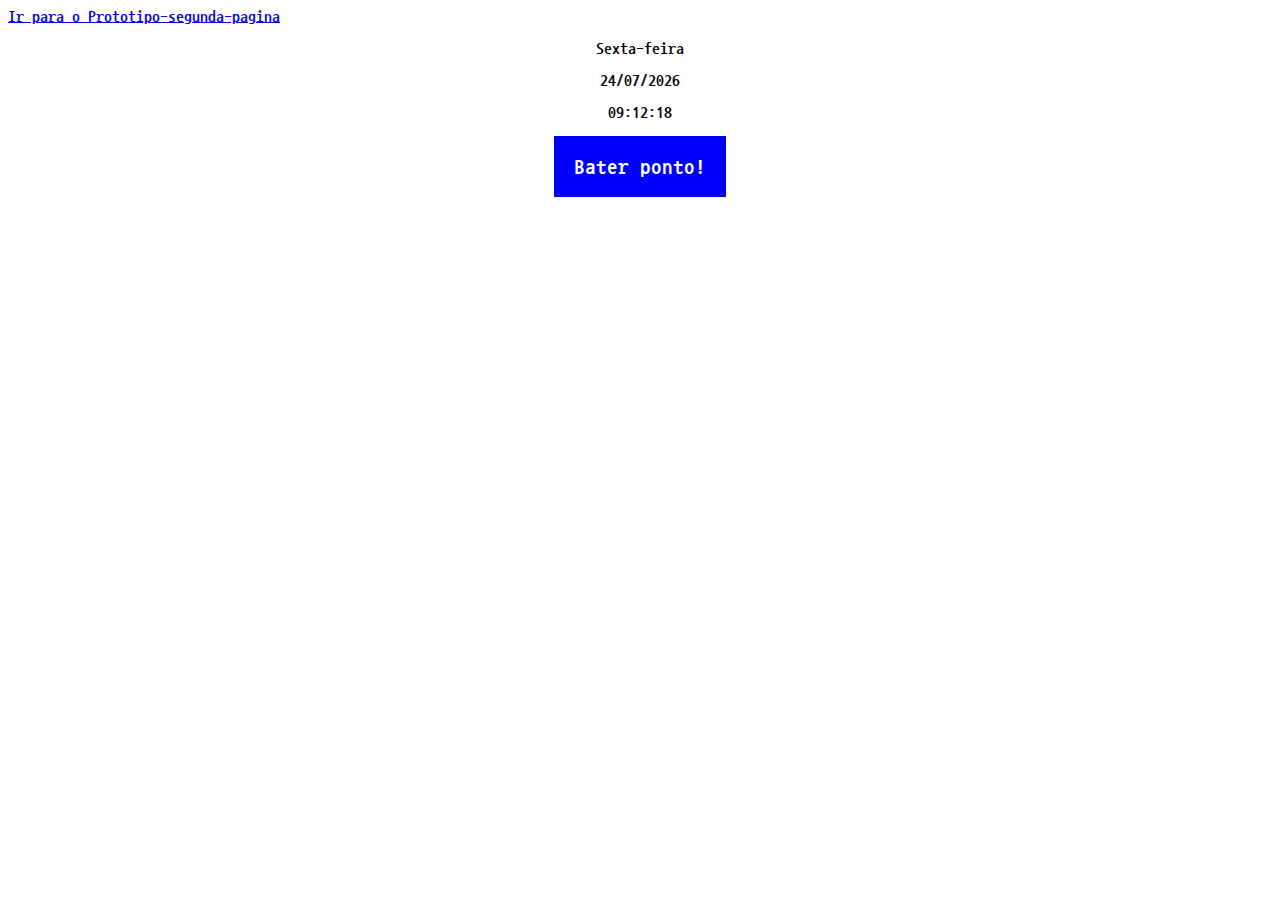
==== index.html @ 5f3772bd "criando o espaço para a segunda página" ====
<!DOCTYPE html>
<html lang="pt-br">
  <head>
    <meta charset="UTF-8" />
    <meta name="viewport" content="width=device-width, initial-scale=1.0" />
    <title>Sistema de Controle de Ponto</title>
    <link rel="stylesheet" href="css/style.css" />
    <link rel="preconnect" href="https://fonts.googleapis.com" />
    <link rel="preconnect" href="https://fonts.gstatic.com" crossorigin />
    <link
      href="https://fonts.googleapis.com/css2?family=Nanum+Gothic+Coding:wght@400;700&display=swap"
      rel="stylesheet"
    />
  </head>
  <body>
    <!--Redirecionamento para segunda página-->
    <a href="RelatorioPontos.html" target="_blank"
      >Ir para o Prototipo-segunda-pagina
    </a>

    <div id="alerta-registro-ponto" class="hidden">
      <p>Ponto registrado com sucesso</p>
      <button id="alerta-registro-ponto-fechar">X</button>
    </div>
    <div class="data-hora">
      <p id="dia-semana"></p>
      <p id="dia-mes-ano"></p>
      <p id="hora-min-seg"></p>
    </div>
    <div id="div-btn-bater-ponto">
      <button id="btn-bater-ponto">Bater ponto!</button>
    </div>
    <dialog id="dialog-ponto">
      <p id="dialog-data"></p>
      <p id="dialog-hora"></p>

      <label for="data-ponto">Escolha a data e hora:</label>
      <input type="datetime-local" id="data-ponto" class="data-hora-selector" />
      <button id="btn-data-hora-atual">Agora</button>

      <select name="tipos-ponto" id="tipos-ponto" required>
        <option value="entrada">Entrada</option>
        <option value="intervalo">Intervalo</option>
        <option value="volta-intervalo">Volta Intervalo</option>
        <option value="saida">Saída</option>
        <option value="falta">Falta</option>
      </select>

      <label for="comentario-ponto">Comentário (opcional):</label>
      <textarea
        id="comentario-ponto"
        rows="4"
        placeholder="Adicione um comentário..."
      ></textarea>

      <button id="btn-dialog-bater-ponto">Registrar ponto</button>

      <p id="dialog-last-register"></p>
      <button id="btn-dialog-fechar">X</button>
    </dialog>
    <script src="js/index.js"></script>
  </body>
</html>
---- css/style.css ----
* {
    font-family: "Nanum Gothic Coding", monospace;
    font-style: normal;
    font-weight: bold;
}

.data-hora {
    text-align: center;
    font-family: "Nanum Gothic Coding", monospace;
    font-weight: 400;
    font-style: normal;
}

#btn-dialog-fechar {
    position: absolute;
    top: 0;
    right: 0;
}

#alerta-registro-ponto {
    position: fixed;
    bottom: 20px;
    right: 20px;
    background-color: green;
    padding: 20px;
}

#alerta-registro-ponto p {
    text-align: center;
    color: white;
    font-size: 1.1rem;
    text-align: center;
    font-family: "Nanum Gothic Coding", monospace;
    font-weight: 400;
    font-style: normal;
}


#alerta-registro-ponto-fechar {
    position: absolute;
    top: 0;
    right: 0;
}

.hidden {
    opacity: 0;
}

.show {
    opacity: 1;
}


#div-btn-bater-ponto {
    text-align: center;
}

#btn-bater-ponto {
    padding: 20px;
    background-color: blue;
    color: white;
    font-size: 1.3rem;
    border: 0px;
}

.data-hora p {
    font-size: rem; 
}

#dialog-ponto label,
#dialog-ponto input[type="datetime-local"] {
    display: block;
    margin: 10px 0;
    text-align: center;
}

#dialog-ponto {
    text-align: center; 
}

#dialog-ponto label,
#dialog-ponto input[type="datetime-local"],
#dialog-ponto button {
    margin: 10px auto;
    display: block;
}


#dialog-ponto p {
    font-size: 1.5rem;
    text-align: center;
    
}

#dialog-ponto select {
    padding: 20px;
    font-size: 1.3rem;
}

#btn-dialog-bater-ponto {
    padding: 20px;
    font-size: 1.3rem;
}
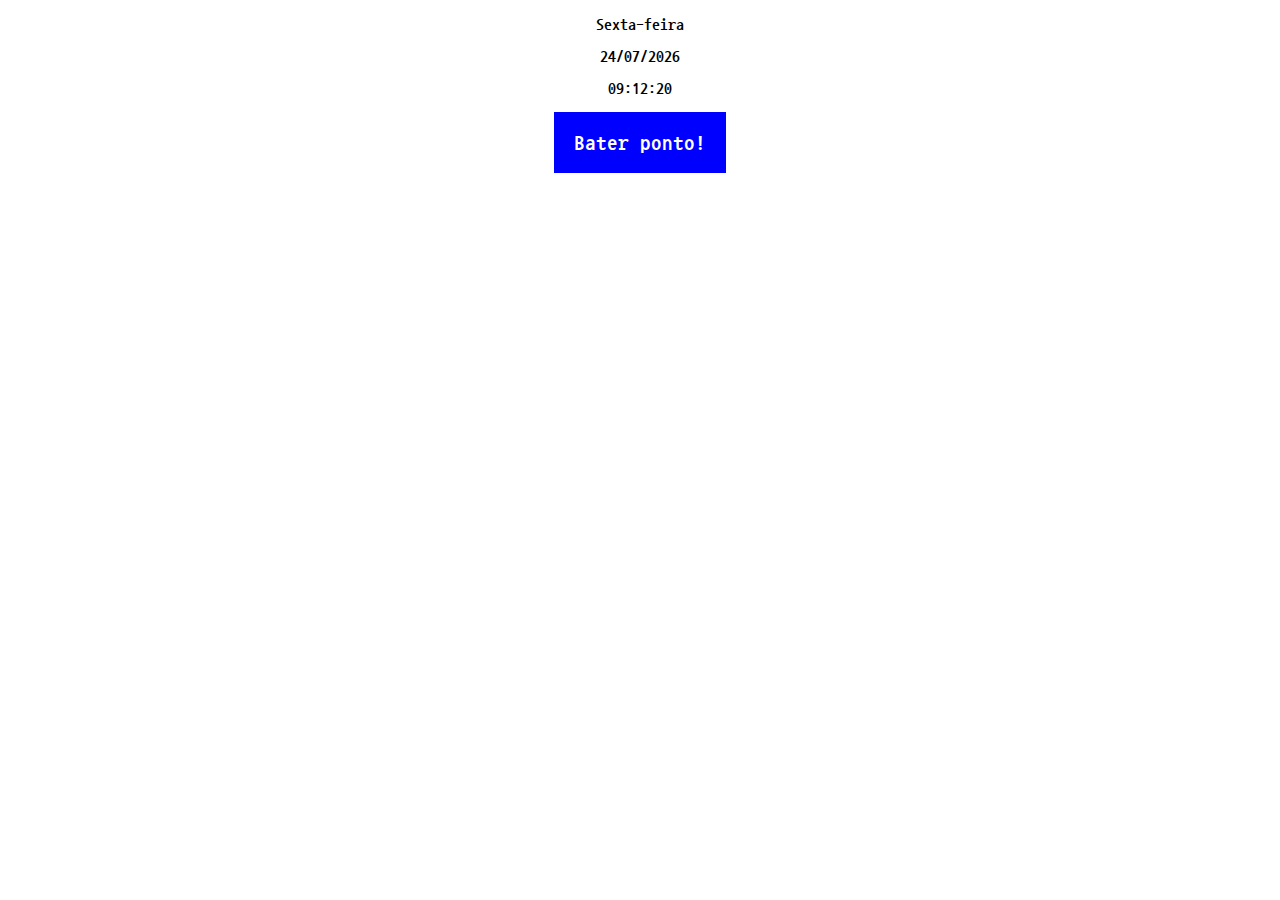
==== commit 4246a028: "image add feature" ====
--- a/index.html
+++ b/index.html
@@ -1,63 +1,57 @@
 <!DOCTYPE html>
 <html lang="pt-br">
-  <head>
-    <meta charset="UTF-8" />
-    <meta name="viewport" content="width=device-width, initial-scale=1.0" />
+<head>
+    <meta charset="UTF-8">
+    <meta name="viewport" content="width=device-width, initial-scale=1.0">
     <title>Sistema de Controle de Ponto</title>
-    <link rel="stylesheet" href="css/style.css" />
-    <link rel="preconnect" href="https://fonts.googleapis.com" />
-    <link rel="preconnect" href="https://fonts.gstatic.com" crossorigin />
-    <link
-      href="https://fonts.googleapis.com/css2?family=Nanum+Gothic+Coding:wght@400;700&display=swap"
-      rel="stylesheet"
-    />
-  </head>
-  <body>
-    <!--Redirecionamento para segunda página-->
-    <a href="RelatorioPontos.html" target="_blank"
-      >Ir para o Prototipo-segunda-pagina
-    </a>
-
+    <link rel="stylesheet" href="css/style.css">
+    <link rel="preconnect" href="https://fonts.googleapis.com">
+    <link rel="preconnect" href="https://fonts.gstatic.com" crossorigin>
+    <link href="https://fonts.googleapis.com/css2?family=Nanum+Gothic+Coding:wght@400;700&display=swap" rel="stylesheet">
+</head>
+<body>
     <div id="alerta-registro-ponto" class="hidden">
-      <p>Ponto registrado com sucesso</p>
-      <button id="alerta-registro-ponto-fechar">X</button>
+        <p>Ponto registrado com sucesso</p>
+        <button id="alerta-registro-ponto-fechar">X</button>
     </div>
     <div class="data-hora">
-      <p id="dia-semana"></p>
-      <p id="dia-mes-ano"></p>
-      <p id="hora-min-seg"></p>
+        <p id="dia-semana"></p>
+        <p id="dia-mes-ano"></p>
+        <p id="hora-min-seg"></p>
     </div>
     <div id="div-btn-bater-ponto">
-      <button id="btn-bater-ponto">Bater ponto!</button>
+        <button id="btn-bater-ponto">Bater ponto!</button>
     </div>
     <dialog id="dialog-ponto">
-      <p id="dialog-data"></p>
-      <p id="dialog-hora"></p>
+        <p id="dialog-data"></p>
+        <p id="dialog-hora"></p>
+    
+        <label for="data-ponto">Escolha a data e hora:</label>
+        <input type="datetime-local" id="data-ponto" class="data-hora-selector">
+        <button id="btn-data-hora-atual">Agora</button>
+    
+        <select name="tipos-ponto" id="tipos-ponto" required>
+            <option value="entrada">Entrada</option>
+            <option value="intervalo">Intervalo</option>
+            <option value="volta-intervalo">Volta Intervalo</option>
+            <option value="saida">Saída</option>
+            <option value="falta">Falta</option>
+        </select>
 
-      <label for="data-ponto">Escolha a data e hora:</label>
-      <input type="datetime-local" id="data-ponto" class="data-hora-selector" />
-      <button id="btn-data-hora-atual">Agora</button>
-
-      <select name="tipos-ponto" id="tipos-ponto" required>
-        <option value="entrada">Entrada</option>
-        <option value="intervalo">Intervalo</option>
-        <option value="volta-intervalo">Volta Intervalo</option>
-        <option value="saida">Saída</option>
-        <option value="falta">Falta</option>
-      </select>
-
-      <label for="comentario-ponto">Comentário (opcional):</label>
-      <textarea
-        id="comentario-ponto"
-        rows="4"
-        placeholder="Adicione um comentário..."
-      ></textarea>
-
-      <button id="btn-dialog-bater-ponto">Registrar ponto</button>
-
-      <p id="dialog-last-register"></p>
-      <button id="btn-dialog-fechar">X</button>
+        <label for="comentario-ponto">Comentário (opcional):</label>
+        <textarea id="comentario-ponto" rows="4" placeholder="Adicione um comentário..."></textarea>
+    
+        <div id="div-anexo-imagem" style="display: none;">
+            <label for="anexo-imagem">Anexar imagem (somente em caso de falta):</label>
+            <input type="file" id="anexo-imagem" accept="image/*">
+        </div>
+    
+        <button id="btn-dialog-bater-ponto">Registrar ponto</button>
+    
+        <p id="dialog-last-register"></p>
+        <button id="btn-dialog-fechar">X</button>
     </dialog>
     <script src="js/index.js"></script>
-  </body>
+</body>
 </html>
+
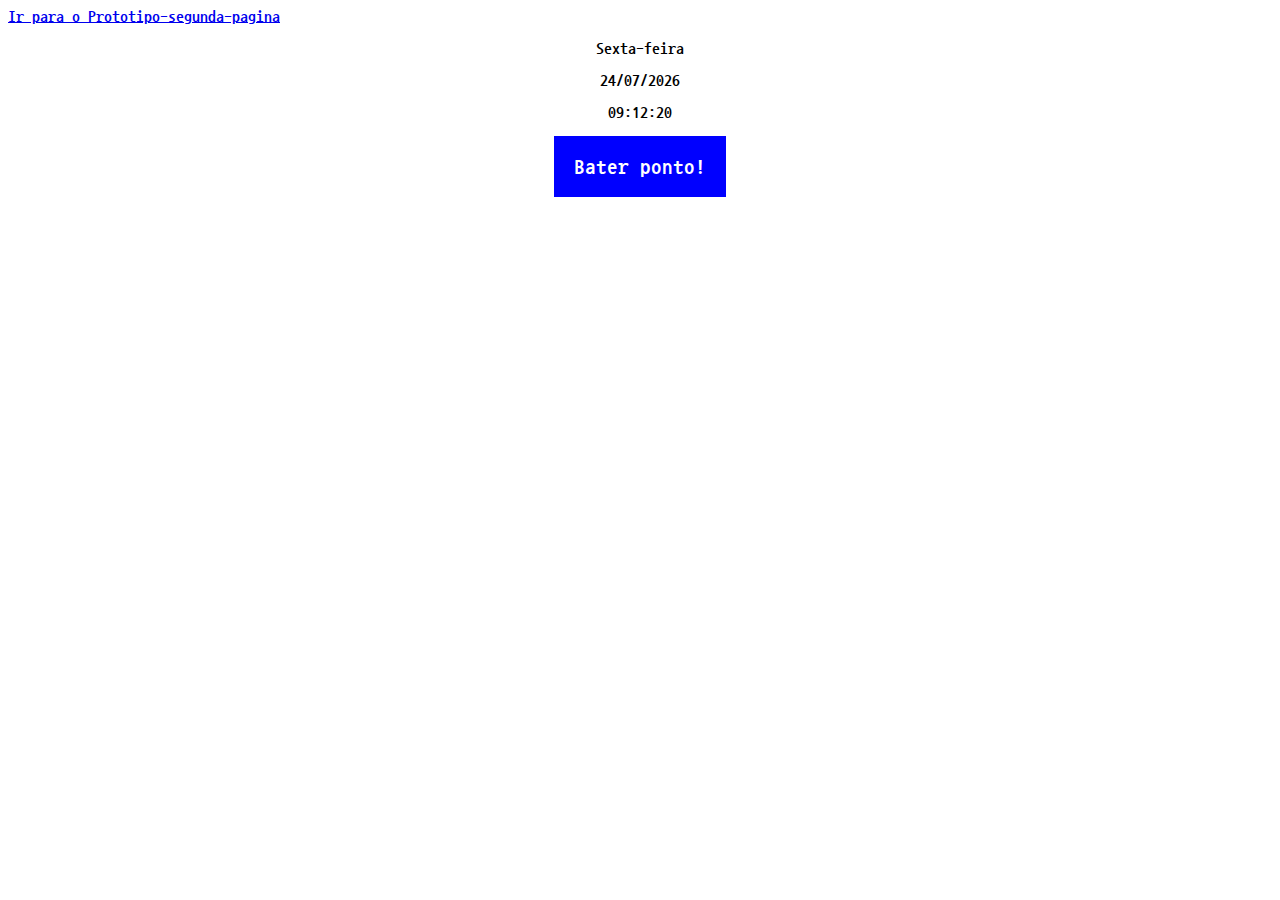
==== commit a456ea34: "Merge branch 'master' of https://github.com/augustomadi/pontoEletronico" ====
--- a/index.html
+++ b/index.html
@@ -1,26 +1,34 @@
 <!DOCTYPE html>
 <html lang="pt-br">
-<head>
-    <meta charset="UTF-8">
-    <meta name="viewport" content="width=device-width, initial-scale=1.0">
+  <head>
+    <meta charset="UTF-8" />
+    <meta name="viewport" content="width=device-width, initial-scale=1.0" />
     <title>Sistema de Controle de Ponto</title>
-    <link rel="stylesheet" href="css/style.css">
-    <link rel="preconnect" href="https://fonts.googleapis.com">
-    <link rel="preconnect" href="https://fonts.gstatic.com" crossorigin>
-    <link href="https://fonts.googleapis.com/css2?family=Nanum+Gothic+Coding:wght@400;700&display=swap" rel="stylesheet">
-</head>
-<body>
+    <link rel="stylesheet" href="css/style.css" />
+    <link rel="preconnect" href="https://fonts.googleapis.com" />
+    <link rel="preconnect" href="https://fonts.gstatic.com" crossorigin />
+    <link
+      href="https://fonts.googleapis.com/css2?family=Nanum+Gothic+Coding:wght@400;700&display=swap"
+      rel="stylesheet"
+    />
+  </head>
+  <body>
+    <!--Redirecionamento para segunda página-->
+    <a href="RelatorioPontos.html" target="_blank"
+      >Ir para o Prototipo-segunda-pagina
+    </a>
+
     <div id="alerta-registro-ponto" class="hidden">
-        <p>Ponto registrado com sucesso</p>
-        <button id="alerta-registro-ponto-fechar">X</button>
+      <p>Ponto registrado com sucesso</p>
+      <button id="alerta-registro-ponto-fechar">X</button>
     </div>
     <div class="data-hora">
-        <p id="dia-semana"></p>
-        <p id="dia-mes-ano"></p>
-        <p id="hora-min-seg"></p>
+      <p id="dia-semana"></p>
+      <p id="dia-mes-ano"></p>
+      <p id="hora-min-seg"></p>
     </div>
     <div id="div-btn-bater-ponto">
-        <button id="btn-bater-ponto">Bater ponto!</button>
+      <button id="btn-bater-ponto">Bater ponto!</button>
     </div>
     <dialog id="dialog-ponto">
         <p id="dialog-data"></p>
@@ -52,6 +60,5 @@
         <button id="btn-dialog-fechar">X</button>
     </dialog>
     <script src="js/index.js"></script>
-</body>
+  </body>
 </html>
-
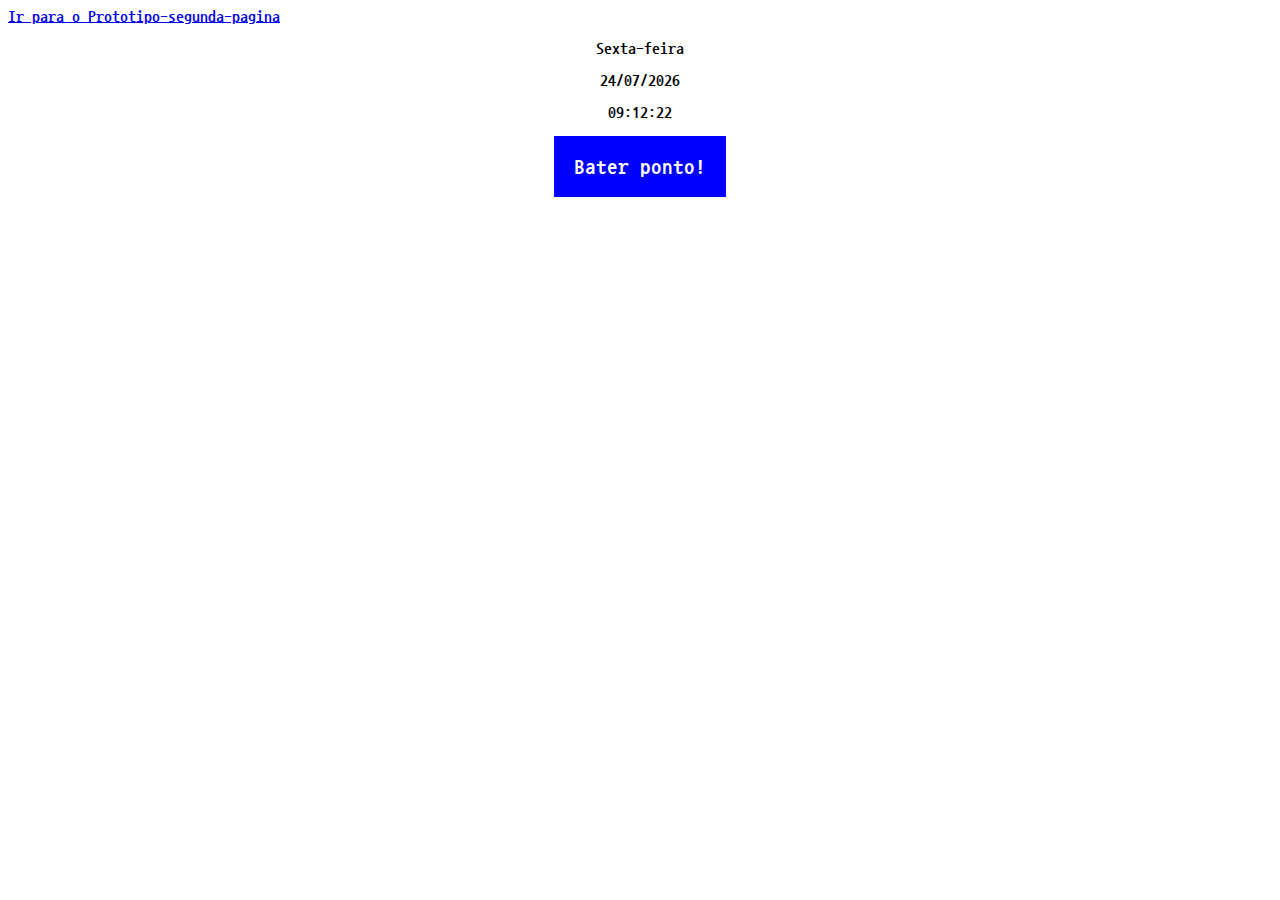
==== commit ec694a11: "justification tab correction" ====
--- a/index.html
+++ b/index.html
@@ -45,12 +45,14 @@
             <option value="saida">Saída</option>
             <option value="falta">Falta</option>
         </select>
-
-        <label for="comentario-ponto">Comentário (opcional):</label>
-        <textarea id="comentario-ponto" rows="4" placeholder="Adicione um comentário..."></textarea>
+        
+        <div id="div-comentario-ponto" style="display: none;">
+          <label for="comentario-ponto">Digite sua justificativa:</label>
+          <textarea id="comentario-ponto" rows="4" placeholder="Adicione uma justificativa..."></textarea>
+        </div>
     
         <div id="div-anexo-imagem" style="display: none;">
-            <label for="anexo-imagem">Anexar imagem (somente em caso de falta):</label>
+            <label for="anexo-imagem">Anexar imagem (opcional):</label>
             <input type="file" id="anexo-imagem" accept="image/*">
         </div>
     
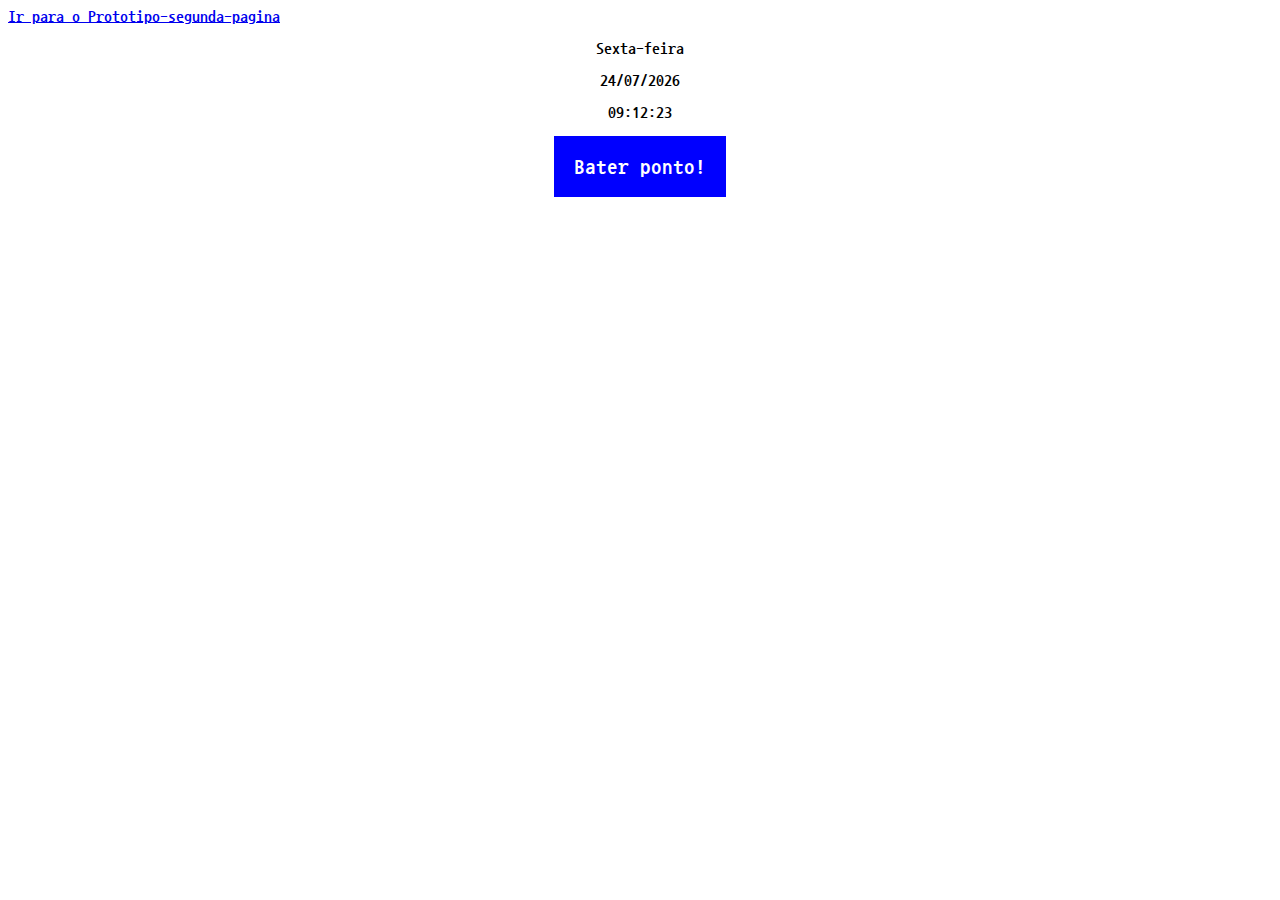
==== commit 3a00c7c1: "new past date identification feature" ====
--- a/index.html
+++ b/index.html
@@ -47,8 +47,8 @@
         </select>
         
         <div id="div-comentario-ponto" style="display: none;">
-          <label for="comentario-ponto">Digite sua justificativa:</label>
-          <textarea id="comentario-ponto" rows="4" placeholder="Adicione uma justificativa..."></textarea>
+          <label for="comentario-ponto-textarea">Digite sua justificativa:</label>
+          <textarea id="comentario-ponto-textarea" rows="4" placeholder="Adicione uma justificativa..."></textarea>
         </div>
     
         <div id="div-anexo-imagem" style="display: none;">
--- a/css/style.css
+++ b/css/style.css
@@ -100,4 +100,11 @@
 #btn-dialog-bater-ponto {
     padding: 20px;
     font-size: 1.3rem;
+}
+
+table img{
+    max-width: 100px;
+    height: auto;
+    display: block;
+    margin: 0 auto;
 }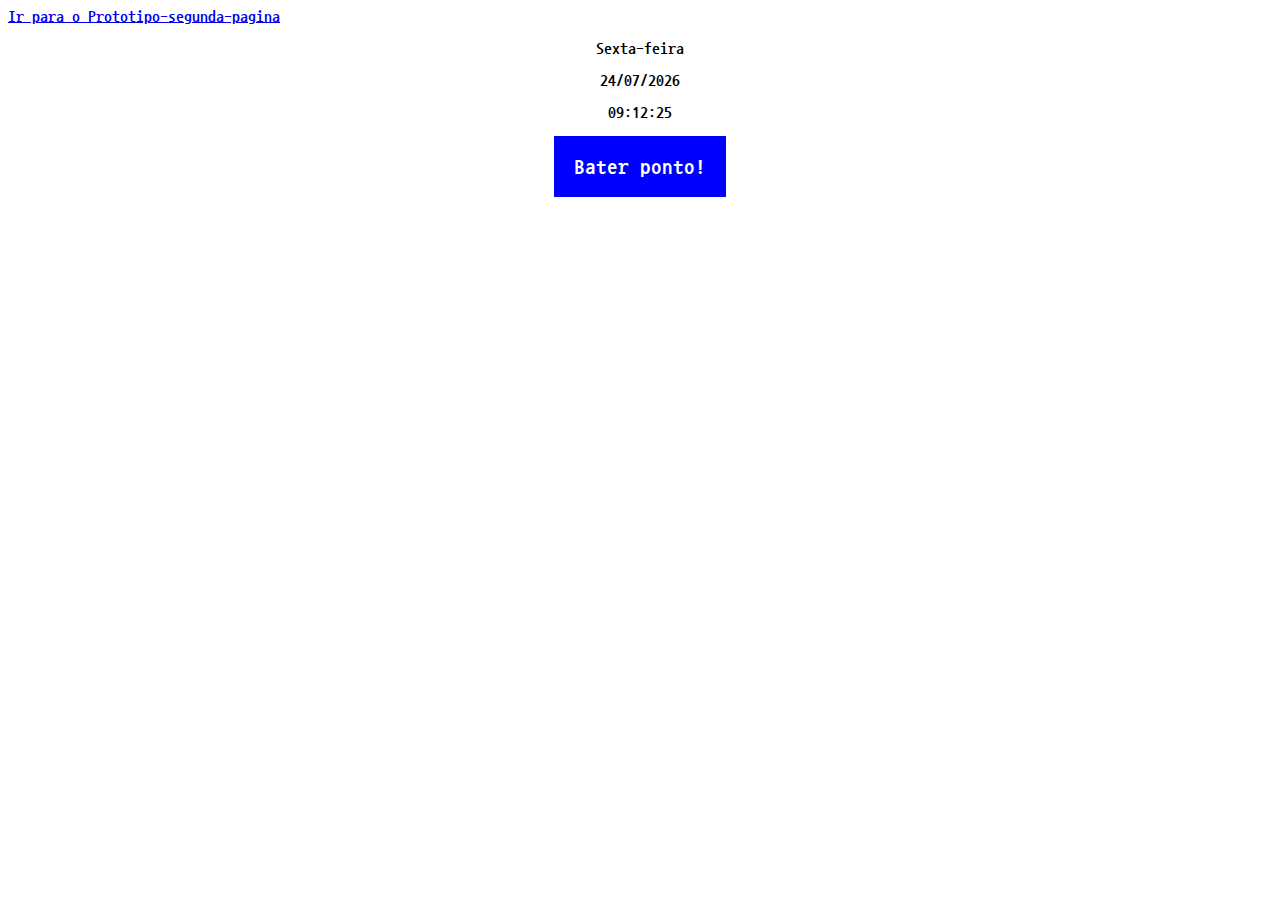
==== commit 938a3399: "erros corrections" ====
--- a/index.html
+++ b/index.html
@@ -31,36 +31,45 @@
       <button id="btn-bater-ponto">Bater ponto!</button>
     </div>
     <dialog id="dialog-ponto">
-        <p id="dialog-data"></p>
-        <p id="dialog-hora"></p>
+      <p id="dialog-data"></p>
+      <p id="dialog-hora"></p>
     
-        <label for="data-ponto">Escolha a data e hora:</label>
-        <input type="datetime-local" id="data-ponto" class="data-hora-selector">
-        <button id="btn-data-hora-atual">Agora</button>
+      <label for="data-ponto">Escolha a data e hora:</label>
+      <input type="datetime-local" id="data-ponto" class="data-hora-selector">
+      <button id="btn-data-hora-atual">Agora</button>
     
-        <select name="tipos-ponto" id="tipos-ponto" required>
-            <option value="entrada">Entrada</option>
-            <option value="intervalo">Intervalo</option>
-            <option value="volta-intervalo">Volta Intervalo</option>
-            <option value="saida">Saída</option>
-            <option value="falta">Falta</option>
-        </select>
-        
-        <div id="div-comentario-ponto" style="display: none;">
-          <label for="comentario-ponto-textarea">Digite sua justificativa:</label>
-          <textarea id="comentario-ponto-textarea" rows="4" placeholder="Adicione uma justificativa..."></textarea>
-        </div>
+      <select name="tipos-ponto" id="tipos-ponto" required>
+          <option value="entrada">Entrada</option>
+          <option value="intervalo">Intervalo</option>
+          <option value="volta-intervalo">Volta Intervalo</option>
+          <option value="saida">Saída</option>
+          <option value="falta">Falta</option>
+      </select>
     
-        <div id="div-anexo-imagem" style="display: none;">
-            <label for="anexo-imagem">Anexar imagem (opcional):</label>
-            <input type="file" id="anexo-imagem" accept="image/*">
-        </div>
+    <!-- Comentário opcional, visível em todos os tipos -->
+    <div id="div-comentario-opcional">
+        <label for="comentario-opcional-textarea">Comentário (opcional):</label>
+        <textarea id="comentario-opcional-textarea" rows="4" placeholder="Adicione um comentário..."></textarea>
+    </div>
+
+    <div id="div-justificativa-ponto" style="display: none;">
+      <label for="justificativa-ponto-textarea">Digite sua justificativa:</label>
+      <textarea id="justificativa-ponto-textarea" rows="4" placeholder="Adicione uma justificativa..." required></textarea>
+  </div>
+  
     
-        <button id="btn-dialog-bater-ponto">Registrar ponto</button>
+    <!-- Campo de imagem, visível em todos os tipos -->
+    <div id="div-anexo-imagem">
+        <label for="anexo-imagem">Anexar imagem (opcional):</label>
+        <input type="file" id="anexo-imagem" accept="image/*">
+    </div>
     
-        <p id="dialog-last-register"></p>
-        <button id="btn-dialog-fechar">X</button>
+      <button id="btn-dialog-bater-ponto">Registrar ponto</button>
+    
+      <p id="dialog-last-register"></p>
+      <button id="btn-dialog-fechar">X</button>
     </dialog>
+  
     <script src="js/index.js"></script>
   </body>
-</html>
+</html>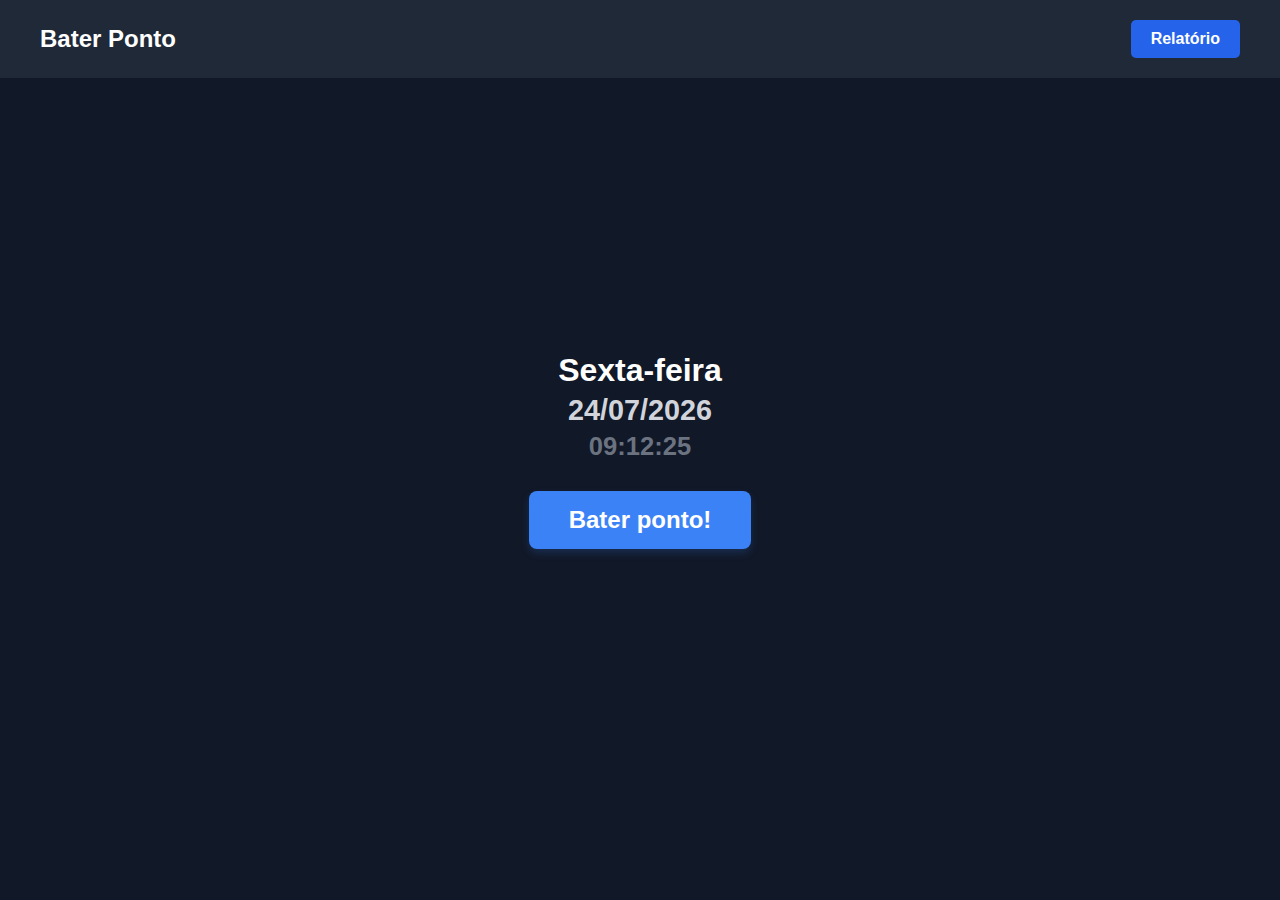
==== commit 1cbb10f8: "project almost done" ====
--- a/index.html
+++ b/index.html
@@ -1,75 +1,83 @@
 <!DOCTYPE html>
 <html lang="pt-br">
-  <head>
-    <meta charset="UTF-8" />
-    <meta name="viewport" content="width=device-width, initial-scale=1.0" />
-    <title>Sistema de Controle de Ponto</title>
-    <link rel="stylesheet" href="css/style.css" />
-    <link rel="preconnect" href="https://fonts.googleapis.com" />
-    <link rel="preconnect" href="https://fonts.gstatic.com" crossorigin />
-    <link
-      href="https://fonts.googleapis.com/css2?family=Nanum+Gothic+Coding:wght@400;700&display=swap"
-      rel="stylesheet"
-    />
-  </head>
-  <body>
-    <!--Redirecionamento para segunda página-->
-    <a href="RelatorioPontos.html" target="_blank"
-      >Ir para o Prototipo-segunda-pagina
-    </a>
+<head>
+  <meta charset="UTF-8" />
+  <meta name="viewport" content="width=device-width, initial-scale=1.0" />
+  <title>Sistema de Controle de Ponto</title>
+  <link rel="stylesheet" href="css/style.css" />
+  <link rel="preconnect" href="https://fonts.googleapis.com" />
+  <link rel="preconnect" href="https://fonts.gstatic.com" crossorigin />
+  <link
+    href="https://fonts.googleapis.com/css2?family=Nanum+Gothic+Coding:wght@400;700&display=swap"
+    rel="stylesheet"
+  />
+</head>
+<body>
 
-    <div id="alerta-registro-ponto" class="hidden">
-      <p>Ponto registrado com sucesso</p>
-      <button id="alerta-registro-ponto-fechar">X</button>
-    </div>
+  <!-- Cabeçalho -->
+  <header class="header">
+    <h1>Bater Ponto</h1>
+    <a href="RelatorioPontos.html" target="_blank" class="botao-relatorio">Relatório</a>
+  </header>
+
+  <!-- Alerta de ponto registrado -->
+  <div id="alerta-registro-ponto" class="hidden">
+    <p>Ponto registrado com sucesso</p>
+    <button id="alerta-registro-ponto-fechar">X</button>
+  </div>
+
+  <!-- Centralizar conteúdo principal -->
+  <div class="central-content">
     <div class="data-hora">
       <p id="dia-semana"></p>
       <p id="dia-mes-ano"></p>
       <p id="hora-min-seg"></p>
     </div>
+
     <div id="div-btn-bater-ponto">
       <button id="btn-bater-ponto">Bater ponto!</button>
     </div>
-    <dialog id="dialog-ponto">
-      <p id="dialog-data"></p>
-      <p id="dialog-hora"></p>
-    
-      <label for="data-ponto">Escolha a data e hora:</label>
-      <input type="datetime-local" id="data-ponto" class="data-hora-selector">
-      <button id="btn-data-hora-atual">Agora</button>
-    
-      <select name="tipos-ponto" id="tipos-ponto" required>
-          <option value="entrada">Entrada</option>
-          <option value="intervalo">Intervalo</option>
-          <option value="volta-intervalo">Volta Intervalo</option>
-          <option value="saida">Saída</option>
-          <option value="falta">Falta</option>
-      </select>
-    
+  </div>
+
+  <dialog id="dialog-ponto">
+    <p id="dialog-data"></p>
+    <p id="dialog-hora"></p>
+
+    <label for="data-ponto">Escolha a data e hora:</label>
+    <input type="datetime-local" id="data-ponto" class="data-hora-selector">
+    <button id="btn-data-hora-atual">Agora</button>
+
+    <select name="tipos-ponto" id="tipos-ponto" required>
+      <option value="entrada">Entrada</option>
+      <option value="intervalo">Intervalo</option>
+      <option value="volta-intervalo">Volta Intervalo</option>
+      <option value="saida">Saída</option>
+      <option value="falta">Falta</option>
+    </select>
+
     <!-- Comentário opcional, visível em todos os tipos -->
     <div id="div-comentario-opcional">
-        <label for="comentario-opcional-textarea">Comentário (opcional):</label>
-        <textarea id="comentario-opcional-textarea" rows="4" placeholder="Adicione um comentário..."></textarea>
+      <label for="comentario-opcional-textarea">Comentário (opcional):</label>
+      <textarea id="comentario-opcional-textarea" rows="4" placeholder="Adicione um comentário..."></textarea>
     </div>
 
     <div id="div-justificativa-ponto" style="display: none;">
       <label for="justificativa-ponto-textarea">Digite sua justificativa:</label>
       <textarea id="justificativa-ponto-textarea" rows="4" placeholder="Adicione uma justificativa..." required></textarea>
-  </div>
-  
-    
+    </div>
+
     <!-- Campo de imagem, visível em todos os tipos -->
     <div id="div-anexo-imagem">
-        <label for="anexo-imagem">Anexar imagem (opcional):</label>
-        <input type="file" id="anexo-imagem" accept="image/*">
+      <label for="anexo-imagem">Anexar imagem (opcional):</label>
+      <input type="file" id="anexo-imagem" accept="image/*">
     </div>
-    
-      <button id="btn-dialog-bater-ponto">Registrar ponto</button>
-    
-      <p id="dialog-last-register"></p>
-      <button id="btn-dialog-fechar">X</button>
-    </dialog>
-  
-    <script src="js/index.js"></script>
-  </body>
-</html>+
+    <button id="btn-dialog-bater-ponto">Registrar ponto</button>
+
+    <p id="dialog-last-register"></p>
+    <button id="btn-dialog-fechar">X</button>
+  </dialog>
+
+  <script src="js/index.js"></script>
+</body>
+</html>
--- a/css/style.css
+++ b/css/style.css
@@ -1,110 +1,218 @@
+/* Reset de estilos gerais */
 * {
-    font-family: "Nanum Gothic Coding", monospace;
+    font-family: Arial, sans-serif;
     font-style: normal;
     font-weight: bold;
-}
-
-.data-hora {
-    text-align: center;
-    font-family: "Nanum Gothic Coding", monospace;
-    font-weight: 400;
-    font-style: normal;
-}
-
-#btn-dialog-fechar {
-    position: absolute;
+    box-sizing: border-box;
+}
+
+/* Estilo geral da página */
+body {
+    background-color: #111827;
+    color: #ffffff;
+    display: flex;
+    justify-content: center;
+    align-items: center;
+    margin: 0;
+    padding: 0;
+    height: 100vh;
+}
+
+/* Cabeçalho da página */
+.header {
+    width: 100%;
+    background-color: #1F2937;
+    padding: 20px 40px;
+    display: flex;
+    justify-content: space-between;
+    align-items: center;
+    color: #ffffff;
+    position: fixed;
     top: 0;
-    right: 0;
-}
-
+    left: 0;
+}
+
+.header h1 {
+    margin: 0;
+    font-size: 24px;
+}
+
+.botao-relatorio {
+    background-color: #2563EB;
+    color: #ffffff;
+    padding: 10px 20px;
+    border-radius: 5px;
+    text-decoration: none;
+    font-weight: bold;
+    transition: background-color 0.3s;
+}
+
+.botao-relatorio:hover {
+    background-color: #1D4ED8;
+}   
+
+/* Alerta de ponto registrado */
 #alerta-registro-ponto {
     position: fixed;
     bottom: 20px;
     right: 20px;
     background-color: green;
     padding: 20px;
+    color: white;
+    border-radius: 5px;
 }
 
 #alerta-registro-ponto p {
+    margin: 0;
+}
+
+#alerta-registro-ponto-fechar {
+    background: transparent;
+    border: none;
+    color: white;
+    font-weight: bold;
+    cursor: pointer;
+}
+
+/* Centralização dos elementos */
+.central-content {
+    display: flex;
+    flex-direction: column;
+    align-items: center;
+    justify-content: center;
     text-align: center;
-    color: white;
+}
+
+/* Estilos para a data e hora */
+.data
+
+.data-hora {
+    text-align: center;
+    margin-top: 20px;
+}
+
+.data-hora p {
+    margin: 0;
+    font-size: 1.5rem;
+    color: #9CA3AF;
+}
+
+#dia-semana {
+    font-size: 2rem;
+    font-weight: bold;
+    color: #FFFFFF;
+}
+
+#dia-mes-ano {
+    font-size: 1.8rem;
+    color: #D1D5DB;
+    margin-top: 5px;
+}
+
+#hora-min-seg {
+    font-size: 1.6rem;
+    color: #6B7280;
+    margin-top: 5px;
+}
+
+/* Estilo do botão de bater ponto */
+#div-btn-bater-ponto {
+    margin-top: 30px;
+}
+
+#btn-bater-ponto {
+    padding: 15px 40px;
+    background-color: #3B82F6;
+    color: white;
+    font-size: 1.5rem;
+    border: none;
+    border-radius: 8px;
+    cursor: pointer;
+    transition: background-color 0.3s, transform 0.3s;
+    box-shadow: 0px 4px 8px rgba(59, 130, 246, 0.2);
+}
+
+#btn-bater-ponto:hover {
+    background-color: #2563EB;
+    transform: scale(1.05);
+}
+
+#btn-bater-ponto:active {
+    background-color: #1D4ED8;
+    transform: scale(1.02);
+}
+
+/* Modal de registro de ponto */
+#dialog-ponto {
+    background-color: #1F2937;
+    padding: 20px;
+    border-radius: 8px;
+    color: white;
+    width: 80%;
+    max-width: 400px;
+    border: none;
+    box-shadow: 0 4px 8px rgba(0, 0, 0, 0.2);
+    text-align: center;
+}
+
+#dialog-ponto label, 
+#dialog-ponto select, 
+#dialog-ponto input, 
+#dialog-ponto textarea {
+    font-size: 1rem;
+    margin-bottom: 10px;
+    width: 100%;
+    padding: 10px;
+    color: #ffffff;
+    background-color: #374151;
+    border: none;
+    border-radius: 5px;
+}
+
+#btn-data-hora-atual, 
+#btn-dialog-bater-ponto, 
+#btn-dialog-fechar {
+    padding: 10px 20px;
     font-size: 1.1rem;
-    text-align: center;
-    font-family: "Nanum Gothic Coding", monospace;
-    font-weight: 400;
-    font-style: normal;
-}
-
-
-#alerta-registro-ponto-fechar {
+    border: none;
+    border-radius: 5px;
+    cursor: pointer;
+}
+
+#btn-dialog-bater-ponto {
+    background-color: #4CAF50;
+    color: white;
+    margin-top: 15px;
+}
+
+#btn-dialog-bater-ponto:hover {
+    background-color: #3B8D40;
+}
+
+#btn-dialog-fechar {
+    background: #DC2626;
+    color: white;
     position: absolute;
-    top: 0;
-    right: 0;
-}
-
-.hidden {
-    opacity: 0;
-}
-
-.show {
-    opacity: 1;
-}
-
-
-#div-btn-bater-ponto {
-    text-align: center;
-}
-
-#btn-bater-ponto {
-    padding: 20px;
-    background-color: blue;
-    color: white;
-    font-size: 1.3rem;
-    border: 0px;
-}
-
-.data-hora p {
-    font-size: rem; 
-}
-
-#dialog-ponto label,
-#dialog-ponto input[type="datetime-local"] {
+    top: 10px;
+    right: 10px;
+    cursor: pointer;
+    border-radius: 50%;
+    width: 30px;
+    height: 30px;
+    font-weight: bold;
+    border: none;
+}
+
+#btn-dialog-fechar:hover {
+    background-color: #B91C1C;
+}
+
+/* Estilos para o alerta */
+#alerta-registro-ponto.hidden {
+    display: none;
+}
+
+#alerta-registro-ponto.show {
     display: block;
-    margin: 10px 0;
-    text-align: center;
-}
-
-#dialog-ponto {
-    text-align: center; 
-}
-
-#dialog-ponto label,
-#dialog-ponto input[type="datetime-local"],
-#dialog-ponto button {
-    margin: 10px auto;
-    display: block;
-}
-
-
-#dialog-ponto p {
-    font-size: 1.5rem;
-    text-align: center;
-    
-}
-
-#dialog-ponto select {
-    padding: 20px;
-    font-size: 1.3rem;
-}
-
-#btn-dialog-bater-ponto {
-    padding: 20px;
-    font-size: 1.3rem;
-}
-
-table img{
-    max-width: 100px;
-    height: auto;
-    display: block;
-    margin: 0 auto;
-}+}
+
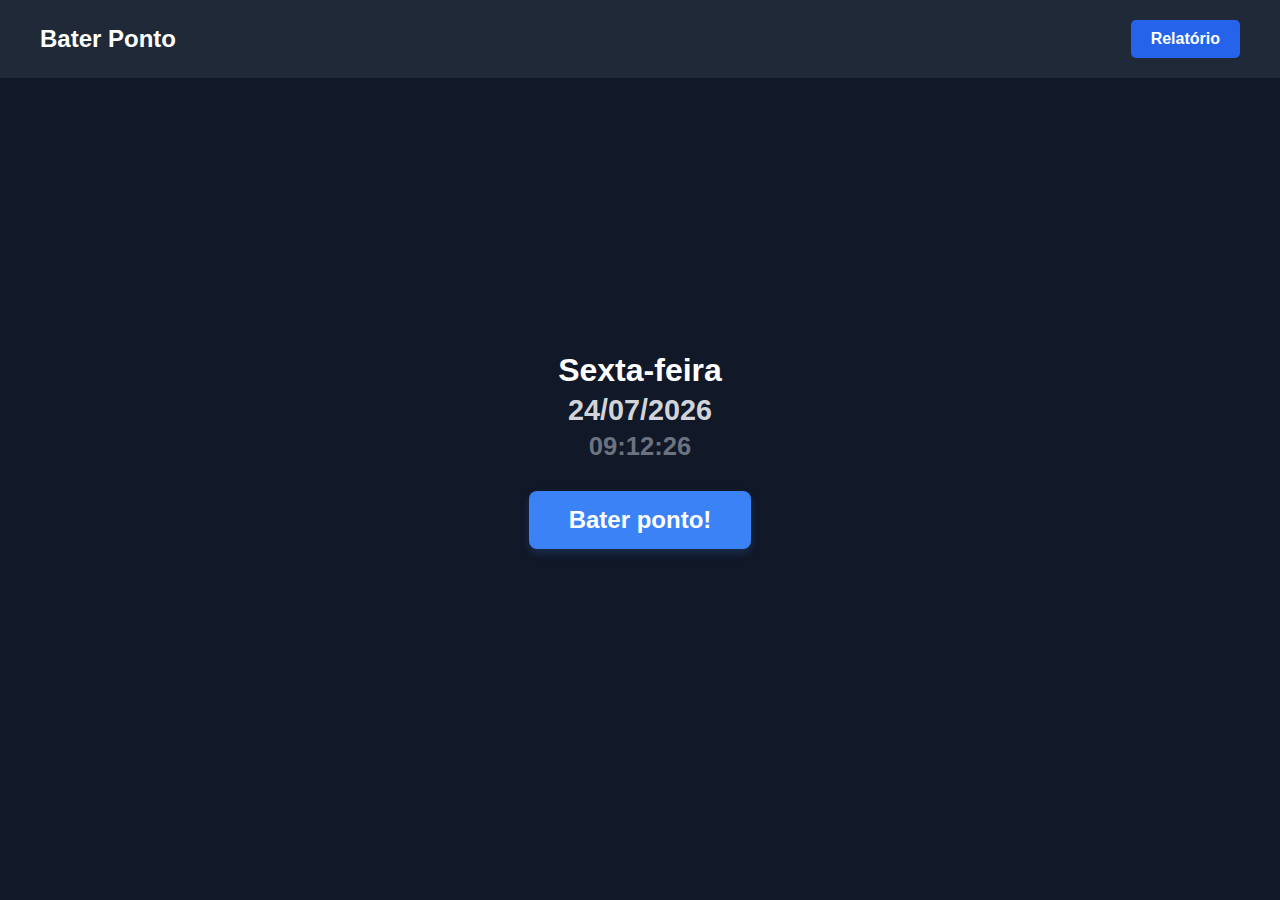
==== commit b3ea249f: "resolving some errors" ====
--- a/index.html
+++ b/index.html
@@ -1,83 +1,90 @@
 <!DOCTYPE html>
 <html lang="pt-br">
-<head>
-  <meta charset="UTF-8" />
-  <meta name="viewport" content="width=device-width, initial-scale=1.0" />
-  <title>Sistema de Controle de Ponto</title>
-  <link rel="stylesheet" href="css/style.css" />
-  <link rel="preconnect" href="https://fonts.googleapis.com" />
-  <link rel="preconnect" href="https://fonts.gstatic.com" crossorigin />
-  <link
-    href="https://fonts.googleapis.com/css2?family=Nanum+Gothic+Coding:wght@400;700&display=swap"
-    rel="stylesheet"
-  />
-</head>
-<body>
+  <head>
+    <meta charset="UTF-8" />
+    <meta name="viewport" content="width=device-width, initial-scale=1.0" />
+    <title>Sistema de Controle de Ponto</title>
+    <link rel="stylesheet" href="css/style.css" />
+    <link rel="preconnect" href="https://fonts.googleapis.com" />
+    <link rel="preconnect" href="https://fonts.gstatic.com" crossorigin />
+    <link
+      href="https://fonts.googleapis.com/css2?family=Nanum+Gothic+Coding:wght@400;700&display=swap"
+      rel="stylesheet"
+    />
+  </head>
+  <body>
+    <header class="header">
+      <h1>Bater Ponto</h1>
+      <a href="RelatorioPontos.html" target="_blank" class="botao-relatorio"
+        >Relatório</a
+      >
+    </header>
 
-  <!-- Cabeçalho -->
-  <header class="header">
-    <h1>Bater Ponto</h1>
-    <a href="RelatorioPontos.html" target="_blank" class="botao-relatorio">Relatório</a>
-  </header>
-
-  <!-- Alerta de ponto registrado -->
-  <div id="alerta-registro-ponto" class="hidden">
-    <p>Ponto registrado com sucesso</p>
-    <button id="alerta-registro-ponto-fechar">X</button>
-  </div>
-
-  <!-- Centralizar conteúdo principal -->
-  <div class="central-content">
-    <div class="data-hora">
-      <p id="dia-semana"></p>
-      <p id="dia-mes-ano"></p>
-      <p id="hora-min-seg"></p>
+    <div id="alerta-registro-ponto" class="hidden">
+      <p>Ponto registrado com sucesso</p>
+      <button id="alerta-registro-ponto-fechar">X</button>
     </div>
 
-    <div id="div-btn-bater-ponto">
-      <button id="btn-bater-ponto">Bater ponto!</button>
-    </div>
-  </div>
+    <div class="central-content">
+      <div class="data-hora">
+        <p id="dia-semana"></p>
+        <p id="dia-mes-ano"></p>
+        <p id="hora-min-seg"></p>
+      </div>
 
-  <dialog id="dialog-ponto">
-    <p id="dialog-data"></p>
-    <p id="dialog-hora"></p>
-
-    <label for="data-ponto">Escolha a data e hora:</label>
-    <input type="datetime-local" id="data-ponto" class="data-hora-selector">
-    <button id="btn-data-hora-atual">Agora</button>
-
-    <select name="tipos-ponto" id="tipos-ponto" required>
-      <option value="entrada">Entrada</option>
-      <option value="intervalo">Intervalo</option>
-      <option value="volta-intervalo">Volta Intervalo</option>
-      <option value="saida">Saída</option>
-      <option value="falta">Falta</option>
-    </select>
-
-    <!-- Comentário opcional, visível em todos os tipos -->
-    <div id="div-comentario-opcional">
-      <label for="comentario-opcional-textarea">Comentário (opcional):</label>
-      <textarea id="comentario-opcional-textarea" rows="4" placeholder="Adicione um comentário..."></textarea>
+      <div id="div-btn-bater-ponto">
+        <button id="btn-bater-ponto">Bater ponto!</button>
+      </div>
     </div>
 
-    <div id="div-justificativa-ponto" style="display: none;">
-      <label for="justificativa-ponto-textarea">Digite sua justificativa:</label>
-      <textarea id="justificativa-ponto-textarea" rows="4" placeholder="Adicione uma justificativa..." required></textarea>
-    </div>
+    <dialog id="dialog-ponto">
+      <p id="dialog-data"></p>
+      <p id="dialog-hora"></p>
 
-    <!-- Campo de imagem, visível em todos os tipos -->
-    <div id="div-anexo-imagem">
-      <label for="anexo-imagem">Anexar imagem (opcional):</label>
-      <input type="file" id="anexo-imagem" accept="image/*">
-    </div>
+      <label for="data-ponto">Escolha a data e hora:</label>
+      <input type="datetime-local" id="data-ponto" class="data-hora-selector" />
+      <button id="btn-data-hora-atual">Agora</button>
 
-    <button id="btn-dialog-bater-ponto">Registrar ponto</button>
+      <select name="tipos-ponto" id="tipos-ponto" required>
+        <option value="entrada">Entrada</option>
+        <option value="intervalo">Intervalo</option>
+        <option value="volta-intervalo">Volta Intervalo</option>
+        <option value="saida">Saída</option>
+        <option value="falta">Falta</option>
+      </select>
 
-    <p id="dialog-last-register"></p>
-    <button id="btn-dialog-fechar">X</button>
-  </dialog>
+      <div id="div-comentario-opcional">
+        <label for="comentario-opcional-textarea">Comentário (opcional):</label>
+        <textarea
+          id="comentario-opcional-textarea"
+          rows="4"
+          placeholder="Adicione um comentário..."
+        ></textarea>
+      </div>
 
-  <script src="js/index.js"></script>
-</body>
+      <div id="div-justificativa-ponto" style="display: none">
+        <label for="justificativa-ponto-textarea"
+          >Digite sua justificativa:</label
+        >
+        <textarea
+          id="justificativa-ponto-textarea"
+          rows="4"
+          placeholder="Adicione uma justificativa..."
+          required
+        ></textarea>
+      </div>
+
+      <div id="div-anexo-imagem">
+        <label for="anexo-imagem">Anexar imagem (opcional):</label>
+        <input type="file" id="anexo-imagem" accept="image/*" />
+      </div>
+
+      <button id="btn-dialog-bater-ponto">Registrar ponto</button>
+
+      <p id="dialog-last-register"></p>
+      <button id="btn-dialog-fechar">X</button>
+    </dialog>
+
+    <script src="js/index.js"></script>
+  </body>
 </html>
--- a/css/style.css
+++ b/css/style.css
@@ -1,218 +1,206 @@
-/* Reset de estilos gerais */
 * {
-    font-family: Arial, sans-serif;
-    font-style: normal;
-    font-weight: bold;
-    box-sizing: border-box;
-}
-
-/* Estilo geral da página */
+  font-family: Arial, sans-serif;
+  font-style: normal;
+  font-weight: bold;
+  box-sizing: border-box;
+}
+
 body {
-    background-color: #111827;
-    color: #ffffff;
-    display: flex;
-    justify-content: center;
-    align-items: center;
-    margin: 0;
-    padding: 0;
-    height: 100vh;
-}
-
-/* Cabeçalho da página */
+  background-color: #111827;
+  color: #ffffff;
+  display: flex;
+  justify-content: center;
+  align-items: center;
+  margin: 0;
+  padding: 0;
+  height: 100vh;
+}
+
 .header {
-    width: 100%;
-    background-color: #1F2937;
-    padding: 20px 40px;
-    display: flex;
-    justify-content: space-between;
-    align-items: center;
-    color: #ffffff;
-    position: fixed;
-    top: 0;
-    left: 0;
+  width: 100%;
+  background-color: #1f2937;
+  padding: 20px 40px;
+  display: flex;
+  justify-content: space-between;
+  align-items: center;
+  color: #ffffff;
+  position: fixed;
+  top: 0;
+  left: 0;
 }
 
 .header h1 {
-    margin: 0;
-    font-size: 24px;
+  margin: 0;
+  font-size: 24px;
 }
 
 .botao-relatorio {
-    background-color: #2563EB;
-    color: #ffffff;
-    padding: 10px 20px;
-    border-radius: 5px;
-    text-decoration: none;
-    font-weight: bold;
-    transition: background-color 0.3s;
+  background-color: #2563eb;
+  color: #ffffff;
+  padding: 10px 20px;
+  border-radius: 5px;
+  text-decoration: none;
+  font-weight: bold;
+  transition: background-color 0.3s;
 }
 
 .botao-relatorio:hover {
-    background-color: #1D4ED8;
-}   
-
-/* Alerta de ponto registrado */
+  background-color: #1d4ed8;
+}
+
 #alerta-registro-ponto {
-    position: fixed;
-    bottom: 20px;
-    right: 20px;
-    background-color: green;
-    padding: 20px;
-    color: white;
-    border-radius: 5px;
+  position: fixed;
+  bottom: 20px;
+  right: 20px;
+  background-color: green;
+  padding: 20px;
+  color: white;
+  border-radius: 5px;
 }
 
 #alerta-registro-ponto p {
-    margin: 0;
+  margin: 0;
 }
 
 #alerta-registro-ponto-fechar {
-    background: transparent;
-    border: none;
-    color: white;
-    font-weight: bold;
-    cursor: pointer;
-}
-
-/* Centralização dos elementos */
+  background: transparent;
+  border: none;
+  color: white;
+  font-weight: bold;
+  cursor: pointer;
+}
+
 .central-content {
-    display: flex;
-    flex-direction: column;
-    align-items: center;
-    justify-content: center;
-    text-align: center;
-}
-
-/* Estilos para a data e hora */
-.data
-
-.data-hora {
-    text-align: center;
-    margin-top: 20px;
+  display: flex;
+  flex-direction: column;
+  align-items: center;
+  justify-content: center;
+  text-align: center;
+}
+
+.data .data-hora {
+  text-align: center;
+  margin-top: 20px;
 }
 
 .data-hora p {
-    margin: 0;
-    font-size: 1.5rem;
-    color: #9CA3AF;
+  margin: 0;
+  font-size: 1.5rem;
+  color: #9ca3af;
 }
 
 #dia-semana {
-    font-size: 2rem;
-    font-weight: bold;
-    color: #FFFFFF;
+  font-size: 2rem;
+  font-weight: bold;
+  color: #ffffff;
 }
 
 #dia-mes-ano {
-    font-size: 1.8rem;
-    color: #D1D5DB;
-    margin-top: 5px;
+  font-size: 1.8rem;
+  color: #d1d5db;
+  margin-top: 5px;
 }
 
 #hora-min-seg {
-    font-size: 1.6rem;
-    color: #6B7280;
-    margin-top: 5px;
-}
-
-/* Estilo do botão de bater ponto */
+  font-size: 1.6rem;
+  color: #6b7280;
+  margin-top: 5px;
+}
+
 #div-btn-bater-ponto {
-    margin-top: 30px;
+  margin-top: 30px;
 }
 
 #btn-bater-ponto {
-    padding: 15px 40px;
-    background-color: #3B82F6;
-    color: white;
-    font-size: 1.5rem;
-    border: none;
-    border-radius: 8px;
-    cursor: pointer;
-    transition: background-color 0.3s, transform 0.3s;
-    box-shadow: 0px 4px 8px rgba(59, 130, 246, 0.2);
+  padding: 15px 40px;
+  background-color: #3b82f6;
+  color: white;
+  font-size: 1.5rem;
+  border: none;
+  border-radius: 8px;
+  cursor: pointer;
+  transition: background-color 0.3s, transform 0.3s;
+  box-shadow: 0px 4px 8px rgba(59, 130, 246, 0.2);
 }
 
 #btn-bater-ponto:hover {
-    background-color: #2563EB;
-    transform: scale(1.05);
+  background-color: #2563eb;
+  transform: scale(1.05);
 }
 
 #btn-bater-ponto:active {
-    background-color: #1D4ED8;
-    transform: scale(1.02);
-}
-
-/* Modal de registro de ponto */
+  background-color: #1d4ed8;
+  transform: scale(1.02);
+}
+
 #dialog-ponto {
-    background-color: #1F2937;
-    padding: 20px;
-    border-radius: 8px;
-    color: white;
-    width: 80%;
-    max-width: 400px;
-    border: none;
-    box-shadow: 0 4px 8px rgba(0, 0, 0, 0.2);
-    text-align: center;
-}
-
-#dialog-ponto label, 
-#dialog-ponto select, 
-#dialog-ponto input, 
+  background-color: #1f2937;
+  padding: 20px;
+  border-radius: 8px;
+  color: white;
+  width: 80%;
+  max-width: 400px;
+  border: none;
+  box-shadow: 0 4px 8px rgba(0, 0, 0, 0.2);
+  text-align: center;
+}
+
+#dialog-ponto label,
+#dialog-ponto select,
+#dialog-ponto input,
 #dialog-ponto textarea {
-    font-size: 1rem;
-    margin-bottom: 10px;
-    width: 100%;
-    padding: 10px;
-    color: #ffffff;
-    background-color: #374151;
-    border: none;
-    border-radius: 5px;
-}
-
-#btn-data-hora-atual, 
-#btn-dialog-bater-ponto, 
+  font-size: 1rem;
+  margin-bottom: 10px;
+  width: 100%;
+  padding: 10px;
+  color: #ffffff;
+  background-color: #374151;
+  border: none;
+  border-radius: 5px;
+}
+
+#btn-data-hora-atual,
+#btn-dialog-bater-ponto,
 #btn-dialog-fechar {
-    padding: 10px 20px;
-    font-size: 1.1rem;
-    border: none;
-    border-radius: 5px;
-    cursor: pointer;
+  padding: 10px 20px;
+  font-size: 1.1rem;
+  border: none;
+  border-radius: 5px;
+  cursor: pointer;
 }
 
 #btn-dialog-bater-ponto {
-    background-color: #4CAF50;
-    color: white;
-    margin-top: 15px;
+  background-color: #4caf50;
+  color: white;
+  margin-top: 15px;
 }
 
 #btn-dialog-bater-ponto:hover {
-    background-color: #3B8D40;
+  background-color: #3b8d40;
 }
 
 #btn-dialog-fechar {
-    background: #DC2626;
-    color: white;
-    position: absolute;
-    top: 10px;
-    right: 10px;
-    cursor: pointer;
-    border-radius: 50%;
-    width: 30px;
-    height: 30px;
-    font-weight: bold;
-    border: none;
+  background: #dc2626;
+  color: white;
+  position: absolute;
+  top: 10px;
+  right: 10px;
+  cursor: pointer;
+  border-radius: 50%;
+  width: 30px;
+  height: 30px;
+  font-weight: bold;
+  border: none;
 }
 
 #btn-dialog-fechar:hover {
-    background-color: #B91C1C;
-}
-
-/* Estilos para o alerta */
+  background-color: #b91c1c;
+}
+
 #alerta-registro-ponto.hidden {
-    display: none;
+  display: none;
 }
 
 #alerta-registro-ponto.show {
-    display: block;
-}
-
+  display: block;
+}
